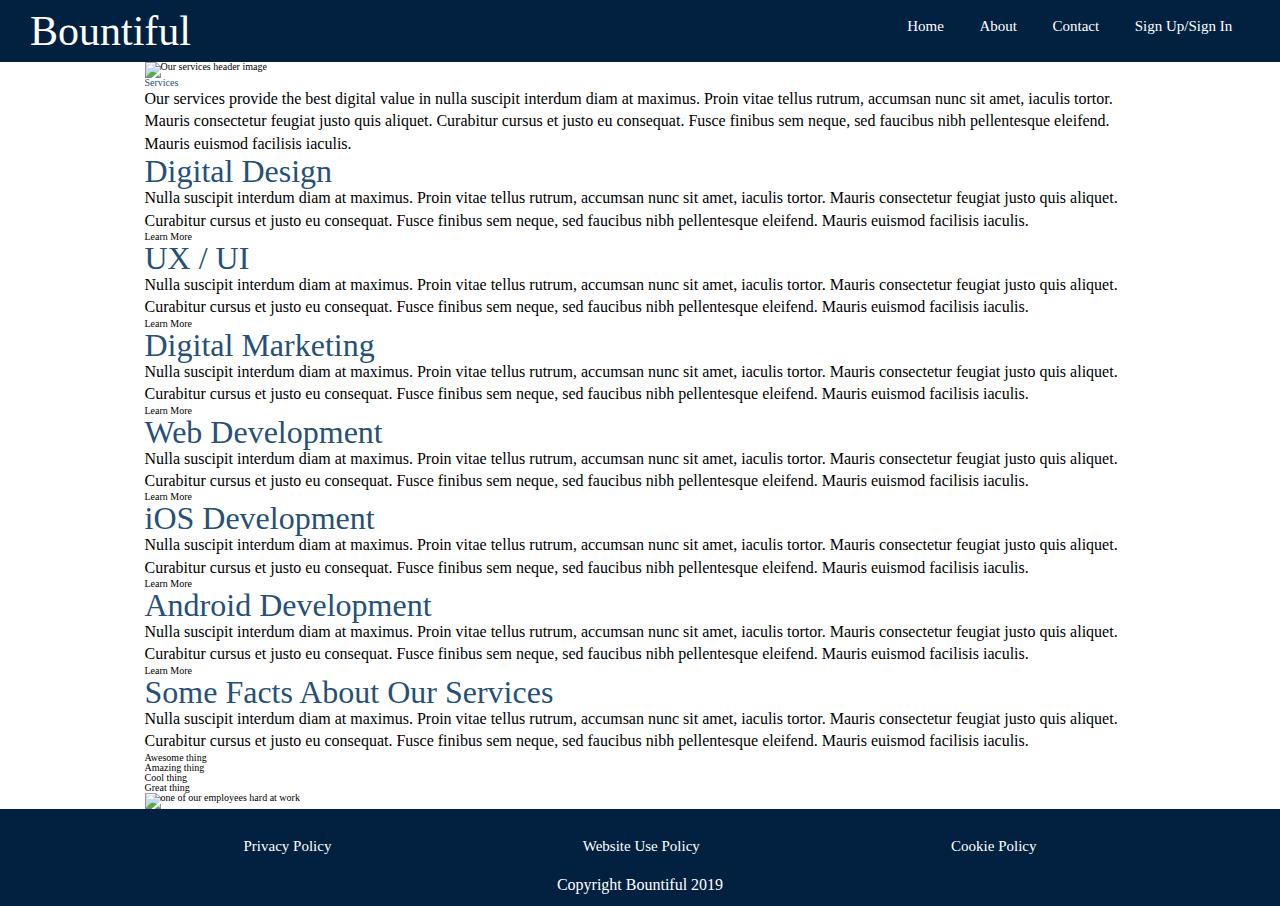
==== features.html @ 16857c3a "Add Features page" ====
<!DOCTYPE html>
<html>
<head>
  <meta charset="utf-8" />
  <meta http-equiv="X-UA-Compatible" content="IE=edge">
  <title>Features | Coordinator Storytelling App</title>
  <meta name="viewport" content="width=device-width, initial-scale=1">
  <link rel="stylesheet" type="text/css" media="screen" href="./css/index.css" />
  
</head>
<body>
  <header class="site-header">
    <div class="logo">Bountiful</div>
    <nav class="mainNav">
      <a href="#">Home</a>
      <a href="#">About</a>
      <a href="#">Contact</a>
      <a href="#">Sign Up/Sign In</a>
    </nav>
  </header>

  <div class="container services">
    <!-- Introduction -->
    <section class="svc-section services-intro">
      <div class="img-wrapper">
        <img class="services-header-img" src="img/services-header.jpg" alt="Our services header image">
      </div>
      <div class="services-into-text">
        <h1>Services</h1>
        <p>
          Our services provide the best digital value in nulla suscipit interdum diam at maximus. Proin vitae tellus
          rutrum,
          accumsan nunc sit amet, iaculis tortor. Mauris consectetur feugiat justo quis aliquet. Curabitur cursus et
          justo eu
          consequat. Fusce finibus sem neque, sed faucibus nibh pellentesque eleifend. Mauris euismod facilisis
          iaculis.
        </p>
      </div>
    </section>

    <!-- List of services  -->
    <section class="svc-section services-list">
      <div class="service-item">
        <h2 class="service-name">Digital Design</h2>
        <p class="service-description">
          Nulla suscipit interdum diam at maximus. Proin vitae tellus rutrum, accumsan nunc sit amet, iaculis tortor.
          Mauris
          consectetur feugiat justo quis aliquet. Curabitur cursus et justo eu consequat. Fusce finibus sem neque,
          sed faucibus
          nibh pellentesque
          eleifend. Mauris euismod facilisis iaculis.
        </p>
        <div class="button svc-button">Learn More</div>
      </div>
      <div class="service-item">
        <h2 class="service-name">UX / UI</h2>
        <p class="service-description">
          Nulla suscipit interdum diam at maximus. Proin vitae tellus rutrum, accumsan nunc sit amet, iaculis tortor.
          Mauris
          consectetur feugiat justo quis aliquet. Curabitur cursus et justo eu consequat. Fusce finibus sem neque,
          sed faucibus
          nibh pellentesque eleifend. Mauris euismod facilisis iaculis.
        </p>
        <div class="button svc-button">Learn More</div>
      </div>
    
      <div class="service-item">
        <h2 class="service-name">Digital Marketing</h2>
        <p class="service-description">
          Nulla suscipit interdum diam at maximus. Proin vitae tellus rutrum, accumsan nunc sit amet, iaculis tortor.
          Mauris
          consectetur feugiat justo quis aliquet. Curabitur cursus et justo eu consequat. Fusce finibus sem neque,
          sed faucibus
          nibh pellentesque
          eleifend. Mauris euismod facilisis iaculis.
        </p>
        <div class="button svc-button">Learn More</div>
      </div>
    
      <div class="service-item">
        <h2 class="service-name">Web Development</h2>
        <p class="service-description">
          Nulla suscipit interdum diam at maximus. Proin vitae tellus rutrum, accumsan nunc sit amet, iaculis tortor.
          Mauris
          consectetur feugiat justo quis aliquet. Curabitur cursus et justo eu consequat. Fusce finibus sem neque,
          sed faucibus
          nibh pellentesque
          eleifend. Mauris euismod facilisis iaculis.
        </p>
        <div class="button svc-button">Learn More</div>
      </div>
    
      <div class="service-item">
        <h2 class="service-name">iOS Development</h2>
        <p class="service-description">
          Nulla suscipit interdum diam at maximus. Proin vitae tellus rutrum, accumsan nunc sit amet, iaculis tortor.
          Mauris
          consectetur feugiat justo quis aliquet. Curabitur cursus et justo eu consequat. Fusce finibus sem neque,
          sed faucibus
          nibh pellentesque eleifend. Mauris euismod facilisis iaculis.
        </p>
        <div class="button svc-button">Learn More</div>
      </div>
    
      <div class="service-item">
        <h2 class="service-name">Android Development</h2>
        <p class="service-description">
          Nulla suscipit interdum diam at maximus. Proin vitae tellus rutrum, accumsan nunc sit amet, iaculis tortor.
          Mauris
          consectetur feugiat justo quis aliquet. Curabitur cursus et justo eu consequat. Fusce finibus sem neque,
          sed faucibus
          nibh pellentesque eleifend. Mauris euismod facilisis iaculis.
        </p>
        <div class="button svc-button">Learn More</div>
      </div>
    
    </section>

    <!-- About services -->
    <section class="svc-section about-services">
      <div class="about-services-text">
        <h2 class="about-heading">Some Facts About Our Services</h2>
        <p>Nulla suscipit interdum diam at maximus. Proin vitae tellus rutrum, accumsan nunc sit amet, iaculis
          tortor. Mauris
          consectetur feugiat justo quis aliquet. Curabitur cursus et justo eu consequat. Fusce finibus sem neque,
          sed faucibus
          nibh pellentesque eleifend. Mauris euismod facilisis iaculis.</p>
        <ul>
          <li>Awesome thing</li>
          <li>Amazing thing</li>
          <li>Cool thing</li>
          <li>Great thing</li>
        </ul>
      </div>
      <div class="services-info-img-wrapper">
        <img class="services-info-img" src="img/services-info.png" alt="one of our employees hard at work">
      </div>
    
    </section>

  </div>

  <footer class="page-footer">
    <nav class="footer">
      <a href="#">Privacy Policy</a>
      <a href="#">Website Use Policy</a>
      <a href="#">Cookie Policy</a>
    </nav>
    <p>Copyright Bountiful 2019</p>
  </footer>

  <script src="script.js"></script>
</body>
</html>
---- css/index.css ----
@import url('https://fonts.googleapis.com/css?family=Lato|Montserrat:400,500,600,700');
@import url('https://fonts.googleapis.com/css?family=Open+Sans|Roboto+Slab:400,500,600,700');
@import url('https://fonts.googleapis.com/css?family=Lora|Muli');
/* http://meyerweb.com/eric/tools/css/reset/ 
   v2.0 | 20110126
   License: none (public domain)
*/
html,
body,
div,
span,
applet,
object,
iframe,
h1,
h2,
h3,
h4,
h5,
h6,
p,
blockquote,
pre,
a,
abbr,
acronym,
address,
big,
cite,
code,
del,
dfn,
em,
img,
ins,
kbd,
q,
s,
samp,
small,
strike,
strong,
sub,
sup,
tt,
var,
b,
u,
i,
center,
dl,
dt,
dd,
ol,
ul,
li,
fieldset,
form,
label,
legend,
table,
caption,
tbody,
tfoot,
thead,
tr,
th,
td,
article,
aside,
canvas,
details,
embed,
figure,
figcaption,
footer,
header,
hgroup,
menu,
nav,
output,
ruby,
section,
summary,
time,
mark,
audio,
video {
  margin: 0;
  padding: 0;
  border: 0;
  font-size: 100%;
  font: inherit;
  vertical-align: baseline;
}
/* HTML5 display-role reset for older browsers */
article,
aside,
details,
figcaption,
figure,
footer,
header,
hgroup,
menu,
nav,
section {
  display: block;
}
body {
  line-height: 1;
}
ol,
ul {
  list-style: none;
}
blockquote,
q {
  quotes: none;
}
blockquote:before,
blockquote:after,
q:before,
q:after {
  content: '';
  content: none;
}
table {
  border-collapse: collapse;
  border-spacing: 0;
}
* {
  box-sizing: border-box;
}
html {
  font-size: 62.5%;
}
h1,
h2,
h3,
h4,
h5 {
  color: #265077;
}
h2 {
  font-size: 3.2rem;
}
h3 {
  font-size: 2.8rem;
}
p {
  font-size: 1.6rem;
  line-height: 1.4;
}
.container {
  max-width: 991px;
  width: 100%;
  margin: 0 auto;
}
/* Montserrat & Lato */
/* Roboto Slab & Open Sans */
/* Lora & Muli */
.site-header {
  width: 100%;
  display: flex;
  flex-direction: row;
  justify-content: space-between;
  align-items: center;
  color: #ffffff;
  background: #022140;
  padding: 10px 30px;
  z-index: 2;
}
.site-header .logo {
  font-size: 4.2rem;
  color: #ffffff;
}
@media (max-width: 500px) {
  .site-header .logo {
    font-size: 4rem;
  }
}
.site-header nav {
  display: flex;
  flex-direction: row;
  justify-content: space-evenly;
  align-items: normal;
  margin-bottom: 10px;
}
.site-header nav a {
  margin: 0 1.39vw;
  text-decoration: none;
  font-size: 1.5rem;
  font-weight: semi-bold;
  color: #ffffff;
  white-space: nowrap;
}
@media (max-width: 500px) {
  .site-header nav a {
    margin: 0 2.78vw;
  }
}
.page-footer {
  width: 100%;
  display: flex;
  flex-direction: column;
  justify-content: normal;
  align-items: center;
  padding: 10px;
  color: #ffffff;
  background: #022140;
}
.page-footer nav {
  display: flex;
  flex-direction: row;
  justify-content: space-evenly;
  align-items: normal;
  width: 100%;
  margin: 20px 0;
}
@media (max-width: 500px) {
  .page-footer nav {
    display: flex;
    flex-direction: column;
    justify-content: normal;
    align-items: center;
  }
}
.page-footer nav a {
  margin: 0 1.39vw;
  text-decoration: none;
  font-size: 1.5rem;
  font-weight: semi-bold;
  color: #ffffff;
  white-space: nowrap;
}
@media (max-width: 500px) {
  .page-footer nav a {
    width: 95%;
    padding: 20px 0;
    margin: 0 2.78vw;
    text-align: center;
  }
}
.design-selector {
  display: flex;
  flex-direction: row;
  justify-content: space-evenly;
  align-items: normal;
  margin: 0 auto;
}
.design-selector div {
  display: flex;
  flex-direction: column;
  justify-content: normal;
  align-items: center;
}
.design-selector div button {
  width: 100px;
  margin: 10px 0;
  padding: 5px;
  border-radius: 15px;
  cursor: pointer;
}
.home {
  margin: 20px auto;
  padding: 10px 50px;
}
.home * h2 {
  margin: 5px 0;
}
.home * p {
  padding: 5px 0;
}
.home .banner {
  margin-top: 10px;
  margin-bottom: 50px;
}
.home .banner .hero-image-wrapper img {
  width: 100%;
  height: auto;
}
@media (max-width: 500px) {
  .home .banner .hero-image-wrapper img {
    border-radius: 5px;
  }
}
@media (max-width: 500px) {
  .home .banner .hero-image-wrapper {
    height: 30%;
  }
}
.home .introduction {
  display: flex;
  padding-top: 20px;
  border-top: 2px solid #022140;
}
.home .introduction .intro-column {
  flex: 0 0 48%;
}
.home .introduction .intro-column:first-child {
  margin-left: 0;
}
.home .middle-image-wrapper {
  margin: 20px auto;
}
.home .product-and-services {
  display: flex;
  margin: 30px 0;
  padding-top: 20px;
  border-bottom: 2px solid #022140;
}
.home .product-and-services .p-and-s-column {
  flex: 0 0 33%;
}
.home .contact-info {
  margin: 20px 0;
}
.home .contact-info address {
  font-size: 1.8rem;
  line-height: 1;
}
.home .contact-info address a {
  color: black;
  text-decoration: none;
}
.home .contact-info address a:hover {
  text-decoration: underline;
}
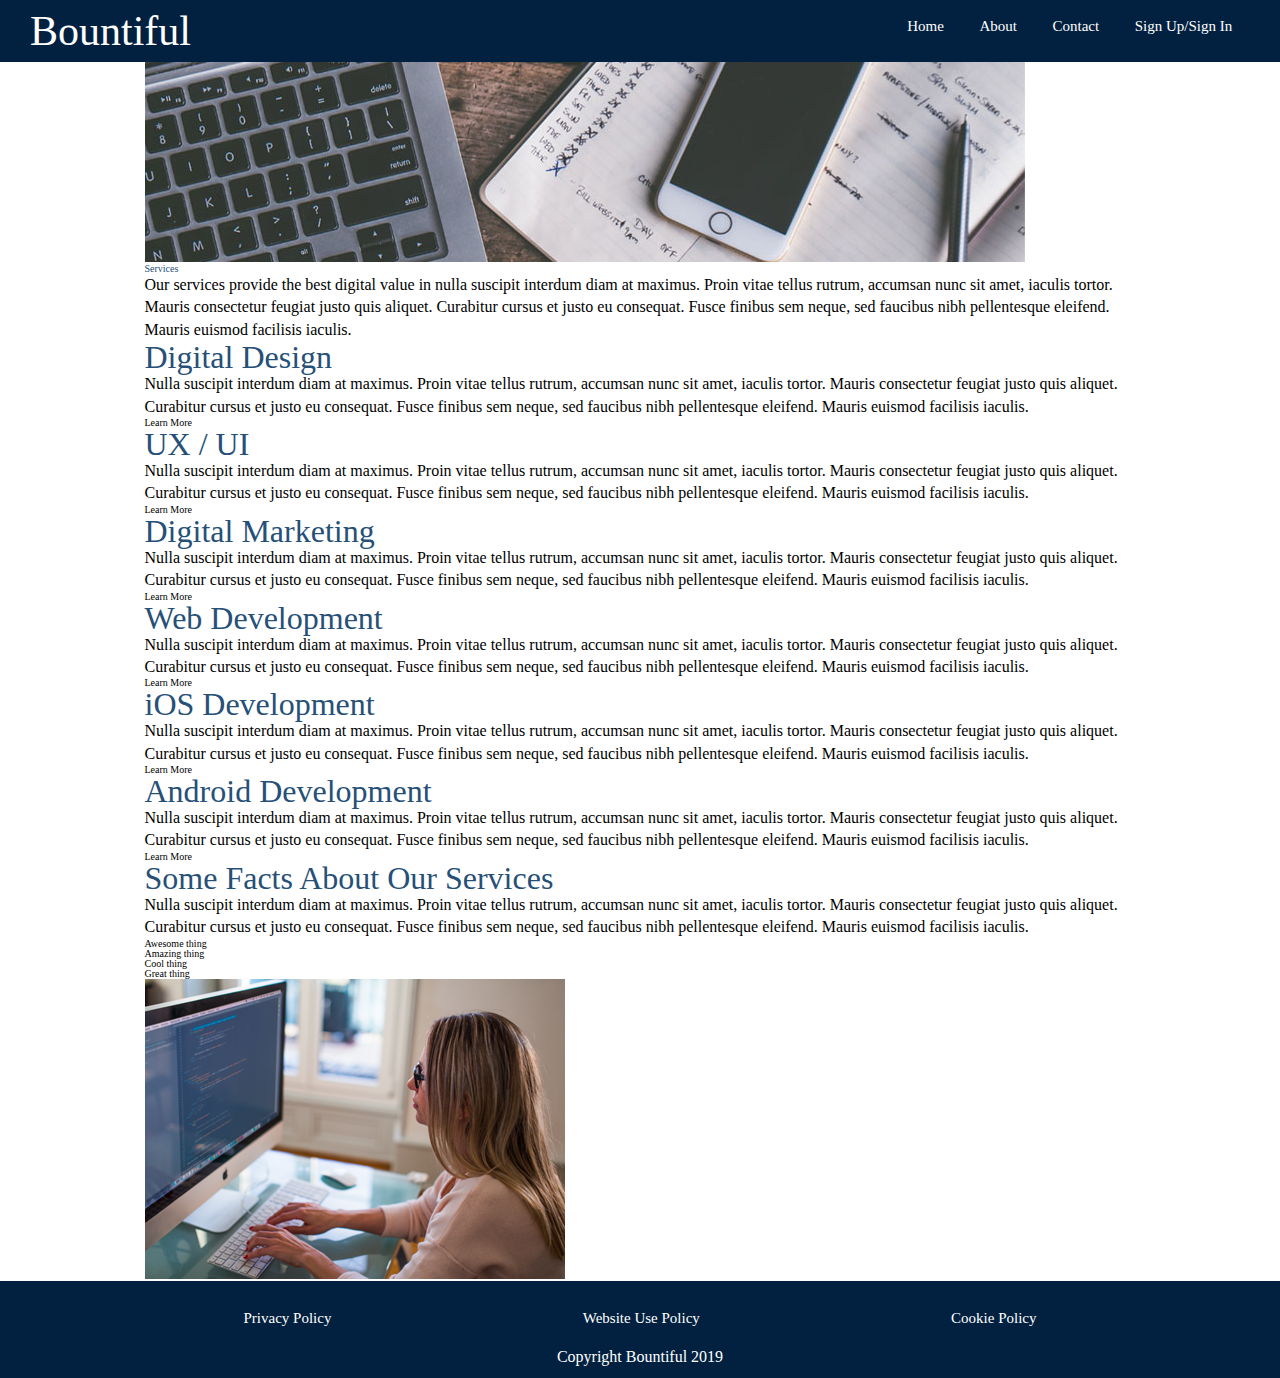
==== commit 39fe98f1: "Isolate event listener to home page" ====
--- a/features.html
+++ b/features.html
@@ -149,6 +149,6 @@
     <p>Copyright Bountiful 2019</p>
   </footer>
 
-  <script src="script.js"></script>
+  <script src="./js/index.js"></script>
 </body>
 </html>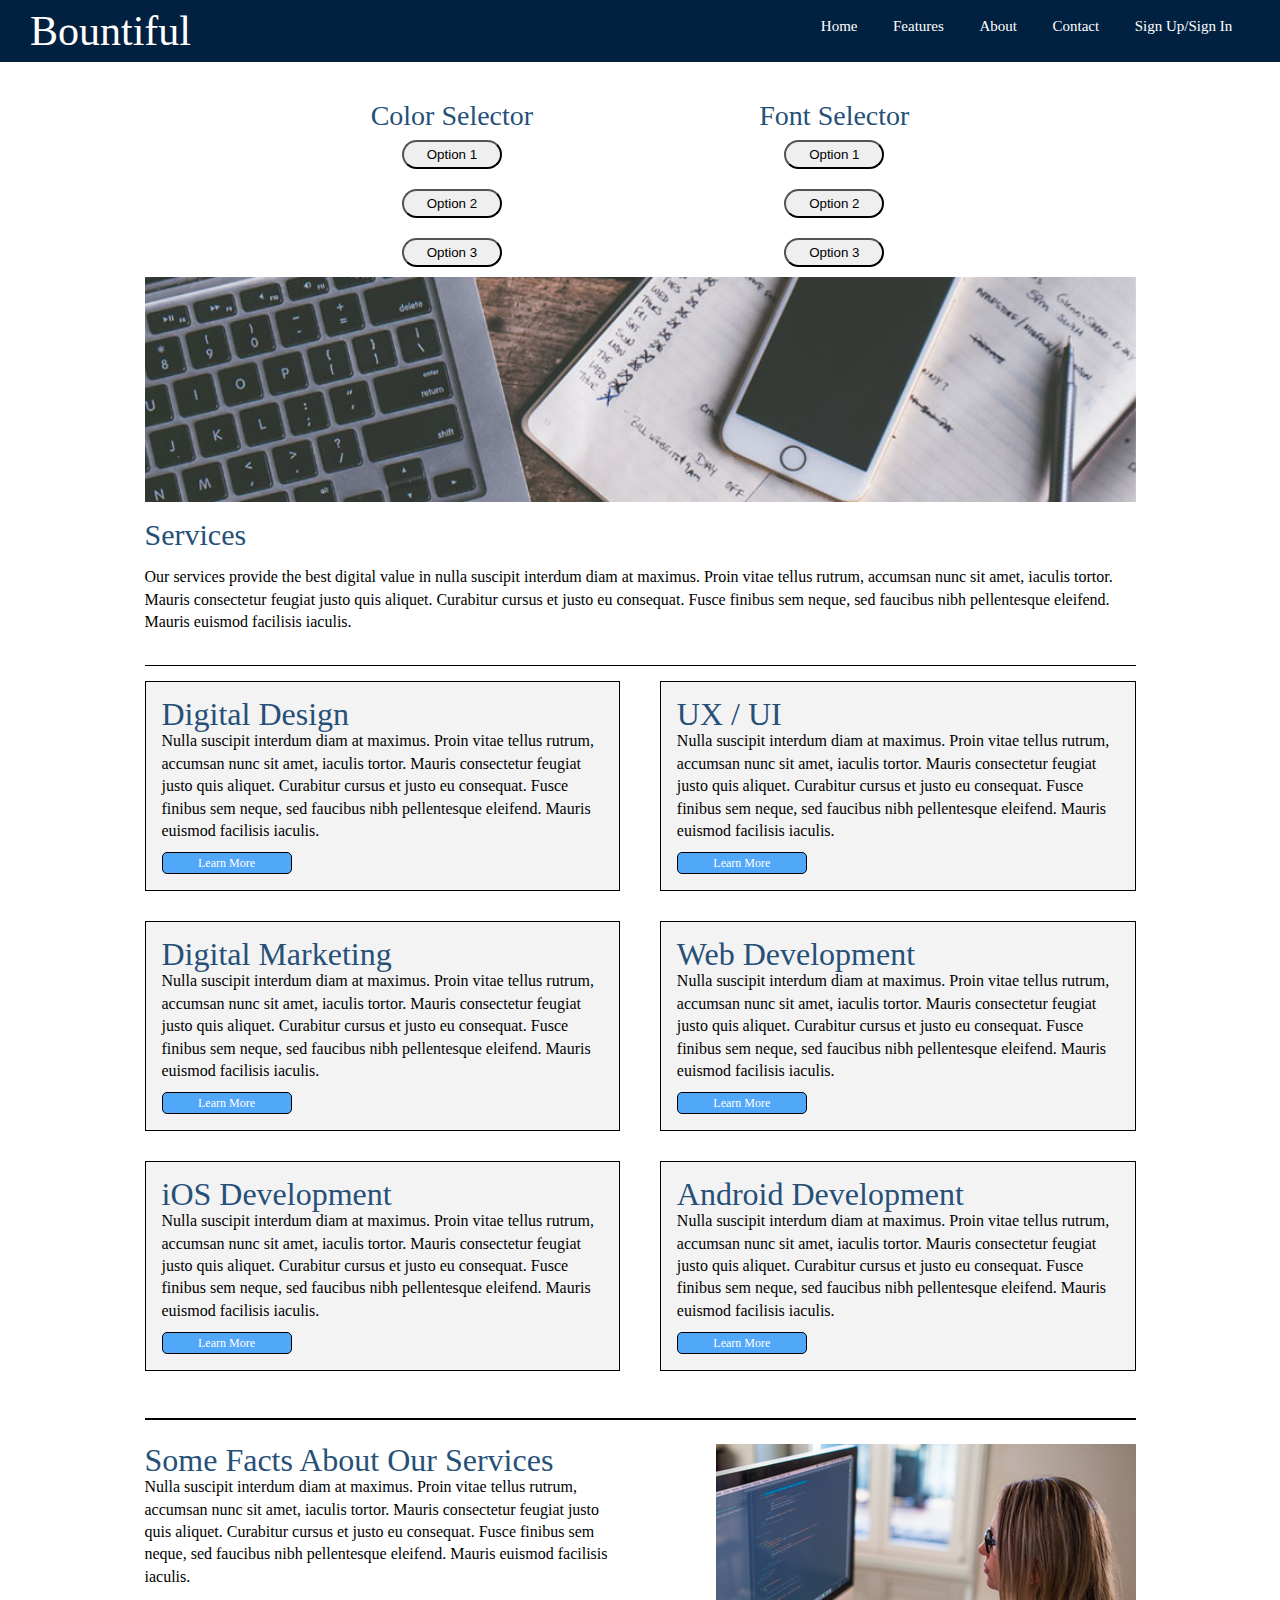
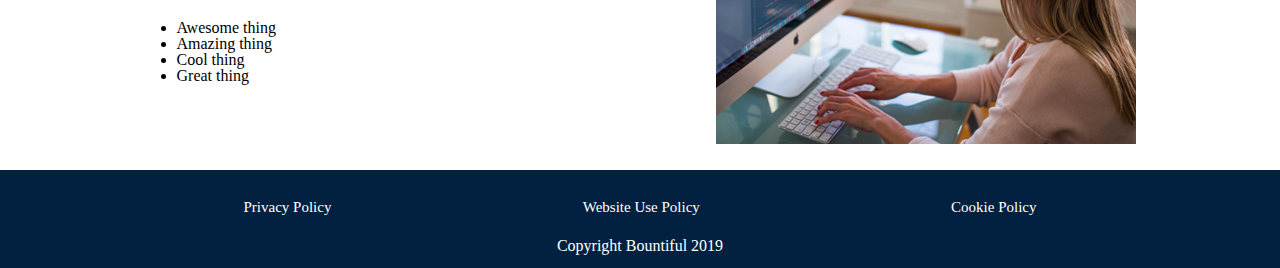
==== commit bc890555: "Add design selector feature to Features page" ====
--- a/features.html
+++ b/features.html
@@ -12,7 +12,8 @@
   <header class="site-header">
     <div class="logo">Bountiful</div>
     <nav class="mainNav">
-      <a href="#">Home</a>
+      <a href="/">Home</a>
+      <a href="./features.html">Features</a>
       <a href="#">About</a>
       <a href="#">Contact</a>
       <a href="#">Sign Up/Sign In</a>
@@ -20,6 +21,22 @@
   </header>
 
   <div class="container services">
+
+    <section class="design-selector">
+      <div class="color-selector">
+        <h3>Color Selector</h3>
+        <button>Option 1</button>
+        <button>Option 2</button>
+        <button>Option 3</button>
+      </div>
+      <div class="font-selector">
+        <h3>Font Selector</h3>
+        <button>Option 1</button>
+        <button>Option 2</button>
+        <button>Option 3</button>
+      </div>
+    </section>
+    
     <!-- Introduction -->
     <section class="svc-section services-intro">
       <div class="img-wrapper">
--- a/css/index.css
+++ b/css/index.css
@@ -327,3 +327,68 @@
 .home .contact-info address a:hover {
   text-decoration: underline;
 }
+/*----Services Page------*/
+.services {
+  margin-top: 40px;
+}
+.services img {
+  width: 100%;
+  height: auto;
+}
+@media (max-width: 500px) {
+  .services img {
+    border-radius: 5px;
+  }
+}
+.services .services-into-text h1 {
+  margin: 16px 0;
+  font-size: 3rem;
+}
+.services .services-list {
+  display: flex;
+  flex-wrap: wrap;
+  justify-content: space-between;
+  border-top: 1px solid black;
+  margin: 32px auto;
+}
+.services .services-list .service-item {
+  flex: 0 0 48%;
+  border: 1px solid black;
+  padding: 16px;
+  margin: 1.5rem 0;
+  background: #F4F3F4;
+}
+.services .services-list .svc-button {
+  width: 130px;
+  padding: 4px 32px;
+  margin-top: 1rem;
+  border: 1px solid black;
+  border-radius: 5px;
+  text-align: center;
+  color: #ffffff;
+  background: #51a7f8;
+  font-size: 1.2rem;
+  cursor: pointer;
+  transition: transform .3s;
+}
+.services .services-list .svc-button:hover {
+  color: #ffffff;
+  background: #022140;
+  border: 1px solid #022140;
+  transform: scale(1.15);
+}
+.services .about-services {
+  display: flex;
+  justify-content: space-between;
+  border-top: 2px solid black;
+}
+.services .about-services ul {
+  list-style-type: disc;
+  font-size: 1.6rem;
+  margin: 2.5vw;
+}
+.services .about-services-text,
+.services .services-info-img {
+  flex: 0 0 48%;
+  margin: 24px 0;
+}
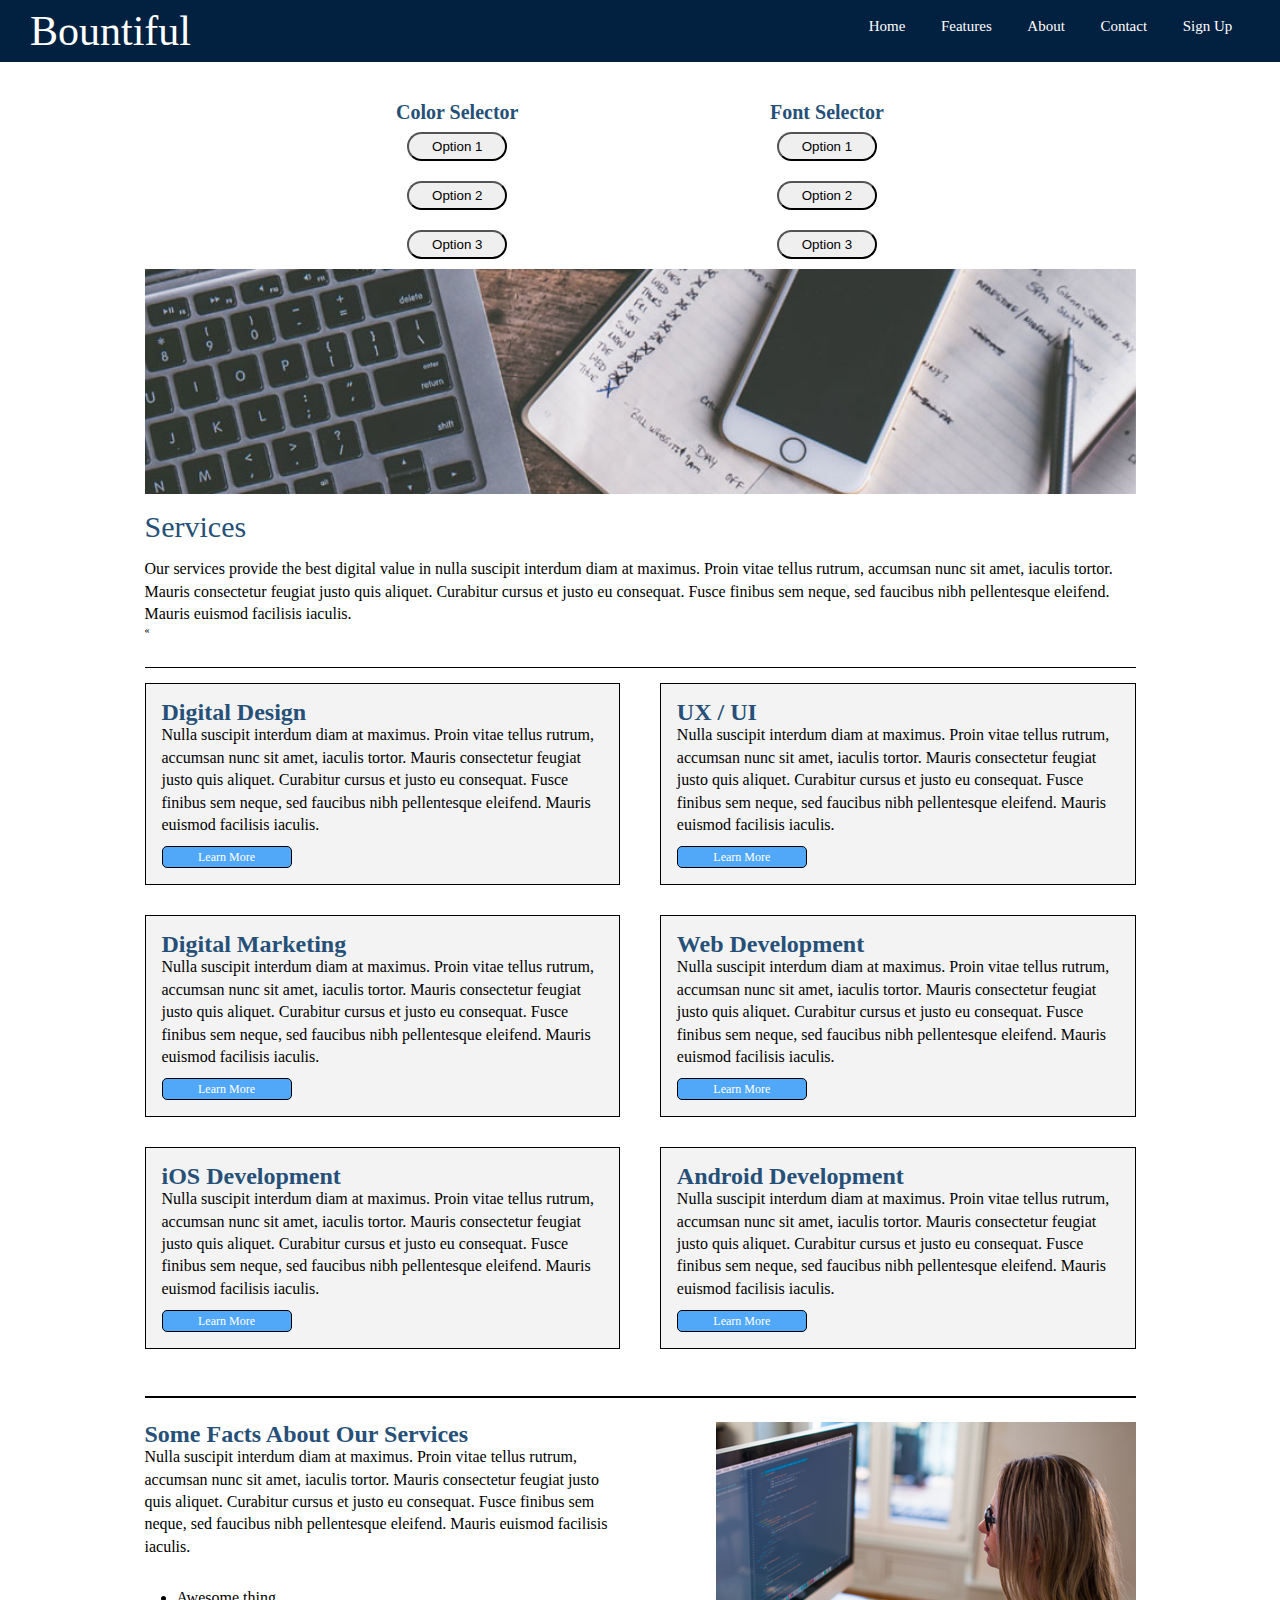
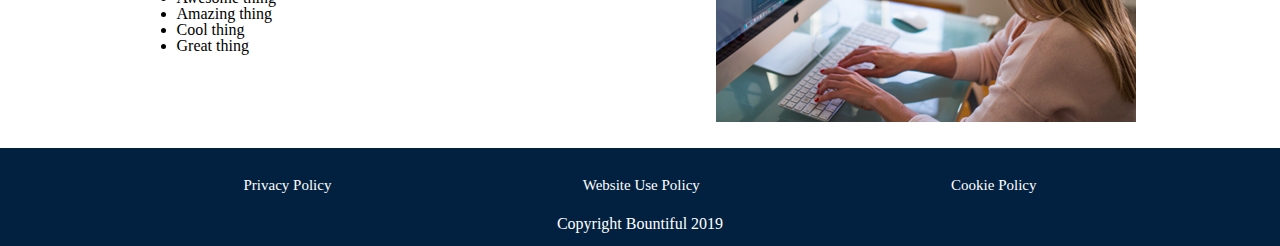
==== commit 2a1eaafc: "Update navigation text" ====
--- a/features.html
+++ b/features.html
@@ -16,7 +16,7 @@
       <a href="./features.html">Features</a>
       <a href="#">About</a>
       <a href="#">Contact</a>
-      <a href="#">Sign Up/Sign In</a>
+      <a href="#">Sign Up</a>
     </nav>
   </header>
 
@@ -55,7 +55,7 @@
       </div>
     </section>
 
-    <!-- List of services  -->
+    <!-- List of services  -->«
     <section class="svc-section services-list">
       <div class="service-item">
         <h2 class="service-name">Digital Design</h2>
--- a/css/index.css
+++ b/css/index.css
@@ -1,6 +1,3 @@
-@import url('https://fonts.googleapis.com/css?family=Lato|Montserrat:400,500,600,700');
-@import url('https://fonts.googleapis.com/css?family=Open+Sans|Roboto+Slab:400,500,600,700');
-@import url('https://fonts.googleapis.com/css?family=Lora|Muli');
 /* http://meyerweb.com/eric/tools/css/reset/ 
    v2.0 | 20110126
    License: none (public domain)
@@ -143,10 +140,12 @@
   color: #265077;
 }
 h2 {
-  font-size: 3.2rem;
+  font-size: 2.4rem;
+  font-weight: bold;
 }
 h3 {
-  font-size: 2.8rem;
+  font-size: 2rem;
+  font-weight: bold;
 }
 p {
   font-size: 1.6rem;
@@ -158,22 +157,82 @@
   margin: 0 auto;
 }
 /* Montserrat & Lato */
+@font-face {
+  font-family: 'Lato';
+  font-style: normal;
+  font-weight: 400;
+  src: local('Lato Regular'), local('Lato-Regular'), url(https://fonts.gstatic.com/s/lato/v14/S6uyw4BMUTPHjx4wWw.ttf) format('truetype');
+}
+@font-face {
+  font-family: 'Montserrat';
+  font-style: normal;
+  font-weight: 400;
+  src: local('Montserrat Regular'), local('Montserrat-Regular'), url(https://fonts.gstatic.com/s/montserrat/v12/JTUSjIg1_i6t8kCHKm459Wlhzg.ttf) format('truetype');
+}
+@font-face {
+  font-family: 'Montserrat';
+  font-style: normal;
+  font-weight: 500;
+  src: local('Montserrat Medium'), local('Montserrat-Medium'), url(https://fonts.gstatic.com/s/montserrat/v12/JTURjIg1_i6t8kCHKm45_ZpC3gnD-w.ttf) format('truetype');
+}
+@font-face {
+  font-family: 'Montserrat';
+  font-style: normal;
+  font-weight: 600;
+  src: local('Montserrat SemiBold'), local('Montserrat-SemiBold'), url(https://fonts.gstatic.com/s/montserrat/v12/JTURjIg1_i6t8kCHKm45_bZF3gnD-w.ttf) format('truetype');
+}
+@font-face {
+  font-family: 'Montserrat';
+  font-style: normal;
+  font-weight: 700;
+  src: local('Montserrat Bold'), local('Montserrat-Bold'), url(https://fonts.gstatic.com/s/montserrat/v12/JTURjIg1_i6t8kCHKm45_dJE3gnD-w.ttf) format('truetype');
+}
 /* Roboto Slab & Open Sans */
+@font-face {
+  font-family: 'Open Sans';
+  font-style: normal;
+  font-weight: 400;
+  src: local('Open Sans Regular'), local('OpenSans-Regular'), url(https://fonts.gstatic.com/s/opensans/v15/mem8YaGs126MiZpBA-UFVZ0e.ttf) format('truetype');
+}
+@font-face {
+  font-family: 'Roboto Slab';
+  font-style: normal;
+  font-weight: 400;
+  src: local('Roboto Slab Regular'), local('RobotoSlab-Regular'), url(https://fonts.gstatic.com/s/robotoslab/v7/BngMUXZYTXPIvIBgJJSb6ufN5qA.ttf) format('truetype');
+}
+@font-face {
+  font-family: 'Roboto Slab';
+  font-style: normal;
+  font-weight: 700;
+  src: local('Roboto Slab Bold'), local('RobotoSlab-Bold'), url(https://fonts.gstatic.com/s/robotoslab/v7/BngRUXZYTXPIvIBgJJSb6u92w7CGwRg.ttf) format('truetype');
+}
 /* Lora & Muli */
+@font-face {
+  font-family: 'Lora';
+  font-style: normal;
+  font-weight: 400;
+  src: local('Lora Regular'), local('Lora-Regular'), url(https://fonts.gstatic.com/s/lora/v12/0QIvMX1D_JOuMwr7Jg.ttf) format('truetype');
+}
+@font-face {
+  font-family: 'Muli';
+  font-style: normal;
+  font-weight: 400;
+  src: local('Muli Regular'), local('Muli-Regular'), url(https://fonts.gstatic.com/s/muli/v12/7Auwp_0qiz-afTLGKA.ttf) format('truetype');
+}
 .site-header {
   width: 100%;
   display: flex;
   flex-direction: row;
   justify-content: space-between;
   align-items: center;
-  color: #ffffff;
+  color: #FFFFFF;
   background: #022140;
   padding: 10px 30px;
   z-index: 2;
 }
 .site-header .logo {
   font-size: 4.2rem;
-  color: #ffffff;
+  color: #FFFFFF;
 }
 @media (max-width: 500px) {
   .site-header .logo {
@@ -192,7 +251,7 @@
   text-decoration: none;
   font-size: 1.5rem;
   font-weight: semi-bold;
-  color: #ffffff;
+  color: #FFFFFF;
   white-space: nowrap;
 }
 @media (max-width: 500px) {
@@ -207,7 +266,7 @@
   justify-content: normal;
   align-items: center;
   padding: 10px;
-  color: #ffffff;
+  color: #FFFFFF;
   background: #022140;
 }
 .page-footer nav {
@@ -231,7 +290,7 @@
   text-decoration: none;
   font-size: 1.5rem;
   font-weight: semi-bold;
-  color: #ffffff;
+  color: #FFFFFF;
   white-space: nowrap;
 }
 @media (max-width: 500px) {
@@ -365,14 +424,14 @@
   border: 1px solid black;
   border-radius: 5px;
   text-align: center;
-  color: #ffffff;
-  background: #51a7f8;
+  color: #FFFFFF;
+  background: #51A7F8;
   font-size: 1.2rem;
   cursor: pointer;
-  transition: transform .3s;
+  transition: transform 0.3s;
 }
 .services .services-list .svc-button:hover {
-  color: #ffffff;
+  color: #FFFFFF;
   background: #022140;
   border: 1px solid #022140;
   transform: scale(1.15);
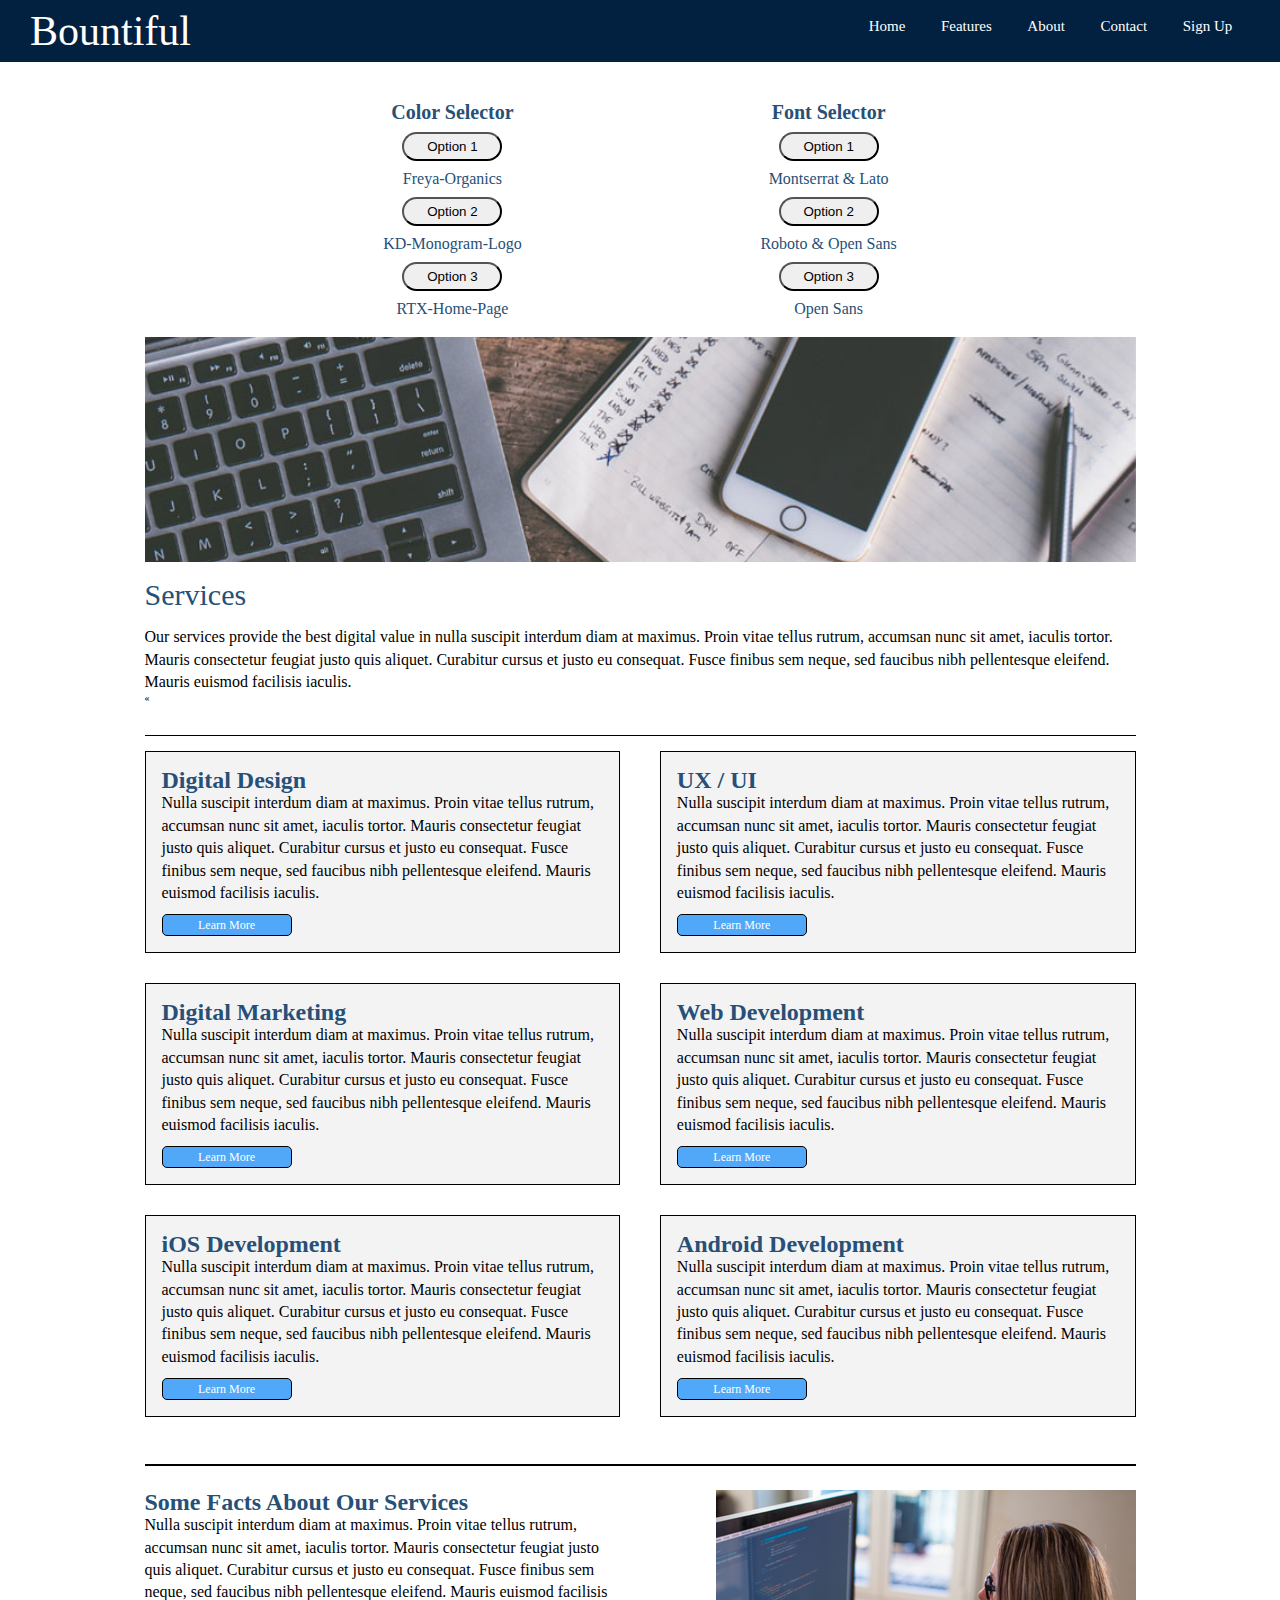
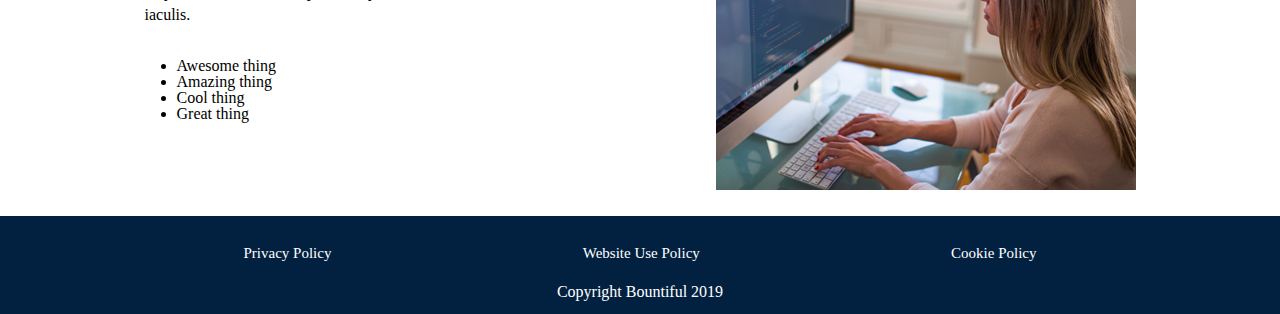
==== commit 05ecce2a: "Add links to design options" ====
--- a/features.html
+++ b/features.html
@@ -26,14 +26,24 @@
       <div class="color-selector">
         <h3>Color Selector</h3>
         <button>Option 1</button>
+        <a href="https://dribbble.com/shots/6005106-Freya-Organics#">Freya-Organics</a>
         <button>Option 2</button>
+        <a href="https://dribbble.com/shots/6004670-KD-Monogram-Logo#">KD-Monogram-Logo</a>
         <button>Option 3</button>
+        <a href="https://dribbble.com/shots/3123352-RTX-Home-Page">RTX-Home-Page</a>
       </div>
       <div class="font-selector">
         <h3>Font Selector</h3>
         <button>Option 1</button>
+        <a href="https://fonts.googleapis.com/css?family=Lato|Montserrat:400,500,600,700">Montserrat & Lato</a>
         <button>Option 2</button>
+        <a
+          href="@import url('https://fonts.googleapis.com/css?family=Open+Sans:400,400i,600,600i,700,700i|Roboto:400,500,700');">Roboto
+          & Open Sans</a>
+    
         <button>Option 3</button>
+        <a href="https://fonts.googleapis.com/css?family=Open+Sans:400,500,600,700">Open Sans</a>
+    
       </div>
     </section>
     
--- a/css/index.css
+++ b/css/index.css
@@ -206,18 +206,60 @@
   font-weight: 700;
   src: local('Roboto Slab Bold'), local('RobotoSlab-Bold'), url(https://fonts.gstatic.com/s/robotoslab/v7/BngRUXZYTXPIvIBgJJSb6u92w7CGwRg.ttf) format('truetype');
 }
-/* Lora & Muli */
-@font-face {
-  font-family: 'Lora';
-  font-style: normal;
-  font-weight: 400;
-  src: local('Lora Regular'), local('Lora-Regular'), url(https://fonts.gstatic.com/s/lora/v12/0QIvMX1D_JOuMwr7Jg.ttf) format('truetype');
-}
-@font-face {
-  font-family: 'Muli';
-  font-style: normal;
-  font-weight: 400;
-  src: local('Muli Regular'), local('Muli-Regular'), url(https://fonts.gstatic.com/s/muli/v12/7Auwp_0qiz-afTLGKA.ttf) format('truetype');
+/* Roboto & Open Sans */
+@font-face {
+  font-family: 'Open Sans';
+  font-style: italic;
+  font-weight: 400;
+  src: local('Open Sans Italic'), local('OpenSans-Italic'), url(https://fonts.gstatic.com/s/opensans/v15/mem6YaGs126MiZpBA-UFUK0Zdcg.ttf) format('truetype');
+}
+@font-face {
+  font-family: 'Open Sans';
+  font-style: italic;
+  font-weight: 600;
+  src: local('Open Sans SemiBold Italic'), local('OpenSans-SemiBoldItalic'), url(https://fonts.gstatic.com/s/opensans/v15/memnYaGs126MiZpBA-UFUKXGUdhrIqY.ttf) format('truetype');
+}
+@font-face {
+  font-family: 'Open Sans';
+  font-style: italic;
+  font-weight: 700;
+  src: local('Open Sans Bold Italic'), local('OpenSans-BoldItalic'), url(https://fonts.gstatic.com/s/opensans/v15/memnYaGs126MiZpBA-UFUKWiUNhrIqY.ttf) format('truetype');
+}
+@font-face {
+  font-family: 'Open Sans';
+  font-style: normal;
+  font-weight: 400;
+  src: local('Open Sans Regular'), local('OpenSans-Regular'), url(https://fonts.gstatic.com/s/opensans/v15/mem8YaGs126MiZpBA-UFVZ0e.ttf) format('truetype');
+}
+@font-face {
+  font-family: 'Open Sans';
+  font-style: normal;
+  font-weight: 600;
+  src: local('Open Sans SemiBold'), local('OpenSans-SemiBold'), url(https://fonts.gstatic.com/s/opensans/v15/mem5YaGs126MiZpBA-UNirkOUuhs.ttf) format('truetype');
+}
+@font-face {
+  font-family: 'Open Sans';
+  font-style: normal;
+  font-weight: 700;
+  src: local('Open Sans Bold'), local('OpenSans-Bold'), url(https://fonts.gstatic.com/s/opensans/v15/mem5YaGs126MiZpBA-UN7rgOUuhs.ttf) format('truetype');
+}
+@font-face {
+  font-family: 'Roboto';
+  font-style: normal;
+  font-weight: 400;
+  src: local('Roboto'), local('Roboto-Regular'), url(https://fonts.gstatic.com/s/roboto/v18/KFOmCnqEu92Fr1Mu4mxP.ttf) format('truetype');
+}
+@font-face {
+  font-family: 'Roboto';
+  font-style: normal;
+  font-weight: 500;
+  src: local('Roboto Medium'), local('Roboto-Medium'), url(https://fonts.gstatic.com/s/roboto/v18/KFOlCnqEu92Fr1MmEU9fBBc9.ttf) format('truetype');
+}
+@font-face {
+  font-family: 'Roboto';
+  font-style: normal;
+  font-weight: 700;
+  src: local('Roboto Bold'), local('Roboto-Bold'), url(https://fonts.gstatic.com/s/roboto/v18/KFOlCnqEu92Fr1MmWUlfBBc9.ttf) format('truetype');
 }
 .site-header {
   width: 100%;
@@ -307,6 +349,7 @@
   justify-content: space-evenly;
   align-items: normal;
   margin: 0 auto;
+  margin-bottom: 20px;
 }
 .design-selector div {
   display: flex;
@@ -320,6 +363,14 @@
   padding: 5px;
   border-radius: 15px;
   cursor: pointer;
+}
+.design-selector div a {
+  color: #265077;
+  font-size: 1.6rem;
+  text-decoration: none;
+}
+.design-selector div a:visited {
+  color: inherit;
 }
 .home {
   margin: 20px auto;
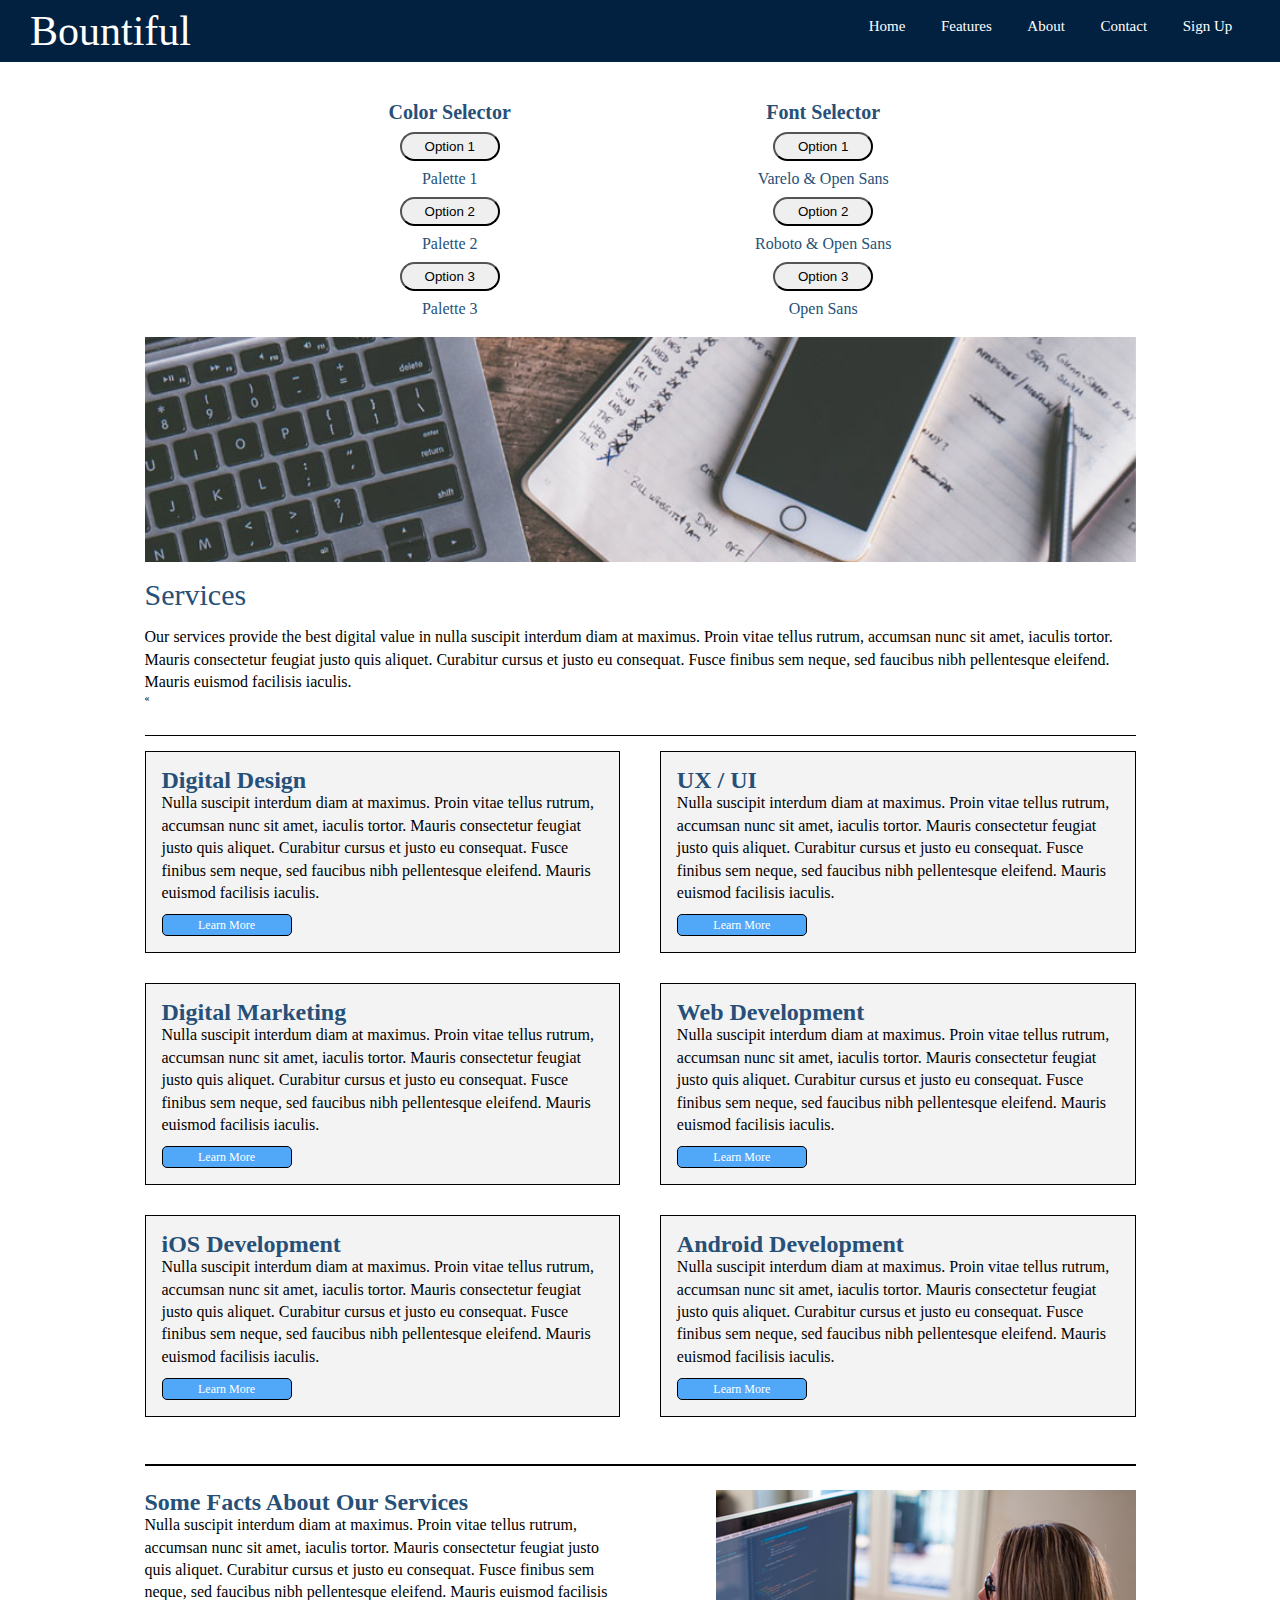
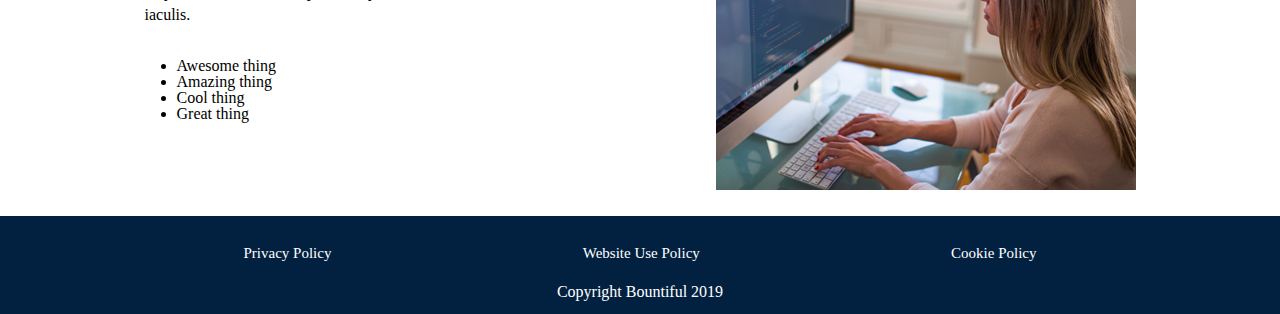
==== commit cc27beaa: "Update color palette and typography options" ====
--- a/features.html
+++ b/features.html
@@ -26,16 +26,16 @@
       <div class="color-selector">
         <h3>Color Selector</h3>
         <button>Option 1</button>
-        <a href="https://dribbble.com/shots/6005106-Freya-Organics#">Freya-Organics</a>
+        <a href="https://colorhunt.co/palette/141845">Palette 1</a>
         <button>Option 2</button>
-        <a href="https://dribbble.com/shots/6004670-KD-Monogram-Logo#">KD-Monogram-Logo</a>
+        <a href="https://colorhunt.co/palette/141846">Palette 2</a>
         <button>Option 3</button>
-        <a href="https://dribbble.com/shots/3123352-RTX-Home-Page">RTX-Home-Page</a>
+        <a href="https://colorhunt.co/palette/141847">Palette 3</a>
       </div>
       <div class="font-selector">
         <h3>Font Selector</h3>
         <button>Option 1</button>
-        <a href="https://fonts.googleapis.com/css?family=Lato|Montserrat:400,500,600,700">Montserrat & Lato</a>
+        <a href="https://fonts.googleapis.com/css?family=Open+Sans:400,600,700|Varela+Round">Varelo & Open Sans</a>
         <button>Option 2</button>
         <a
           href="@import url('https://fonts.googleapis.com/css?family=Open+Sans:400,400i,600,600i,700,700i|Roboto:400,500,700');">Roboto
--- a/css/index.css
+++ b/css/index.css
@@ -261,6 +261,31 @@
   font-weight: 700;
   src: local('Roboto Bold'), local('Roboto-Bold'), url(https://fonts.gstatic.com/s/roboto/v18/KFOlCnqEu92Fr1MmWUlfBBc9.ttf) format('truetype');
 }
+/* Varela & Open Sans */
+@font-face {
+  font-family: 'Open Sans';
+  font-style: normal;
+  font-weight: 400;
+  src: local('Open Sans Regular'), local('OpenSans-Regular'), url(https://fonts.gstatic.com/s/opensans/v15/mem8YaGs126MiZpBA-UFVZ0e.ttf) format('truetype');
+}
+@font-face {
+  font-family: 'Open Sans';
+  font-style: normal;
+  font-weight: 600;
+  src: local('Open Sans SemiBold'), local('OpenSans-SemiBold'), url(https://fonts.gstatic.com/s/opensans/v15/mem5YaGs126MiZpBA-UNirkOUuhs.ttf) format('truetype');
+}
+@font-face {
+  font-family: 'Open Sans';
+  font-style: normal;
+  font-weight: 700;
+  src: local('Open Sans Bold'), local('OpenSans-Bold'), url(https://fonts.gstatic.com/s/opensans/v15/mem5YaGs126MiZpBA-UN7rgOUuhs.ttf) format('truetype');
+}
+@font-face {
+  font-family: 'Varela Round';
+  font-style: normal;
+  font-weight: 400;
+  src: local('Varela Round Regular'), local('VarelaRound-Regular'), url(https://fonts.gstatic.com/s/varelaround/v10/w8gdH283Tvk__Lua32TysjIfp8uK.ttf) format('truetype');
+}
 .site-header {
   width: 100%;
   display: flex;
